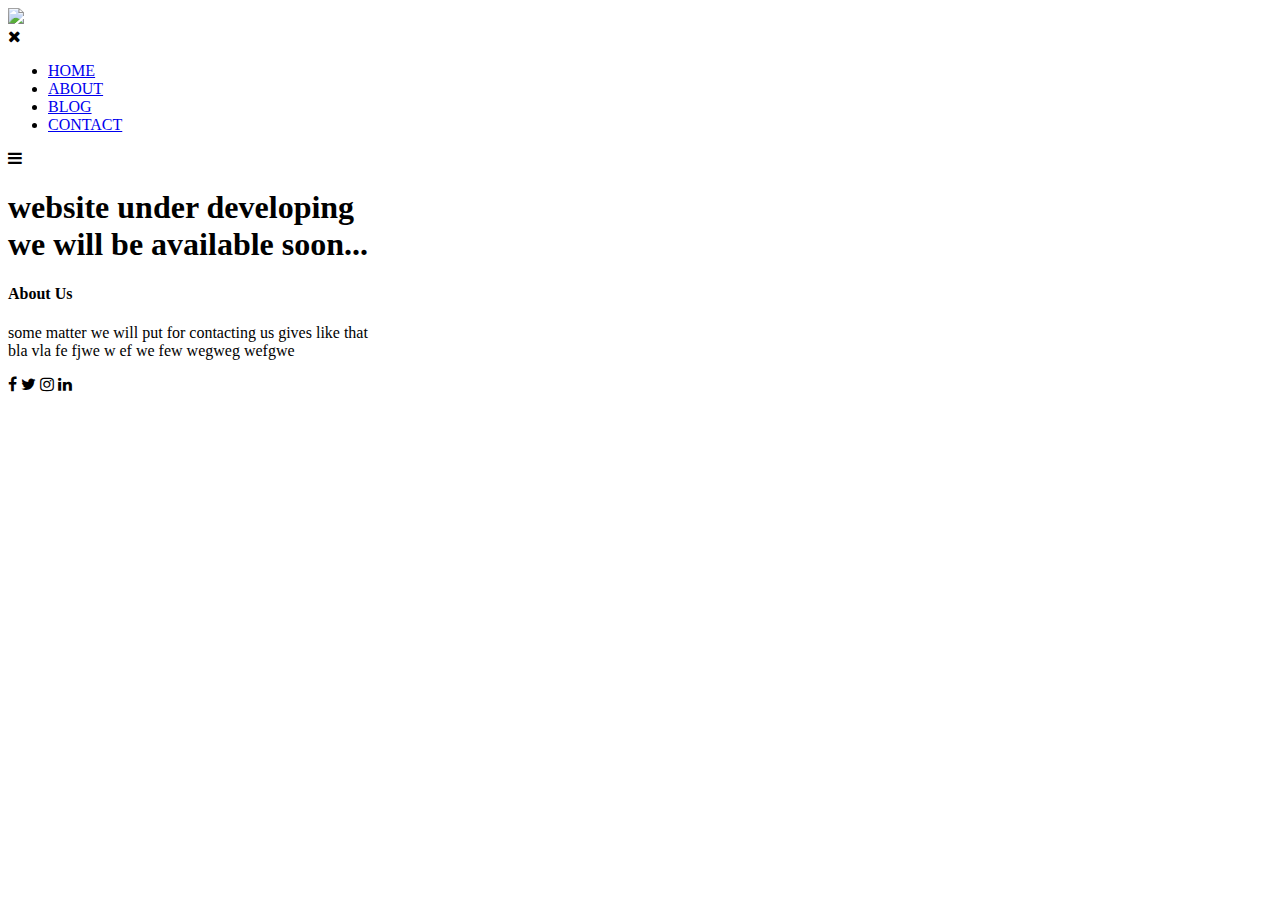
==== about.html @ 7eb0635b "Add files via upload" ====
<!DOCTYPE html>
<html>
<head>
    <meta charset="UTF-8">
    <meta http-equiv="X-UA-Compatible" content="IE=edge">
   
    <meta name="viewport" content="width=device-width, initial-scale=1.0">
    <title>trident</title>
    <link rel="stylesheet" href="style.css">
    
    <!--font style change from googlefonts-->
    <link rel="preconnect" href="https://fonts.gstatic.com" crossorigin>
    <link href="https://fonts.googleapis.com/css2?family=Poppins:ital,wght@0,600;1,300;1,700&display=swap" rel="stylesheet">
    
    <!---font awesome 4 cdn and icons---->
    <link rel="stylesheet" href="https://stackpath.bootstrapcdn.com/font-awesome/4.7.0/css/font-awesome.min.css">

</head>
<body>
    <section class="header">
        <nav>
            
            <a href="index.html"> <img src="bgtotallogo.png" height="auto" width="200"> </a>
            <div class="nav-links" id="navLinks">
                <!---font awesome 4 icon for close the menu and onclick javascript--->
                <i class="fa fa-times" onclick="hidemenu()" ></i>
                <ul>
                    <li> <a href="index.html">HOME</a> </li>
                    <li> <a href="about.html">ABOUT</a> </li>
                    <li> <a href="blog.html">BLOG</a> </li>
                    <li> <a href="contact.html">CONTACT</a> </li>
                </ul>
            </div>
            <!-----for closing the menu--->
            <i class="fa fa-bars" onclick="showmenu()"></i>
        </nav>

        <h1 class="available-soon">website under developing <br> we will be available soon...</h1>
        
    </section>

    <!--footer-->
    <section class="footer">
        <h4>About Us</h4>
        <p>some matter we will put for contacting us gives like that <br> bla vla fe fjwe w ef we few wegweg wefgwe </p>
        <div class="icons">
            <i class="fa fa-facebook"></i>
            <i class="fa fa-twitter"></i>
            <i class="fa fa-instagram"></i>
            <i class="fa fa-linkedin"></i>
        </div>
    </section>

<!---JavaScript for toggle menu----->
    <script>

        var navLinks = document.getElementById("navLinks");
        function showmenu()
        {
            navLinks.style.right="0px";
        }
        function hidemenu()
        {
            navLinks.style.right="-200px";
        }
    </script>

</body>
</html>
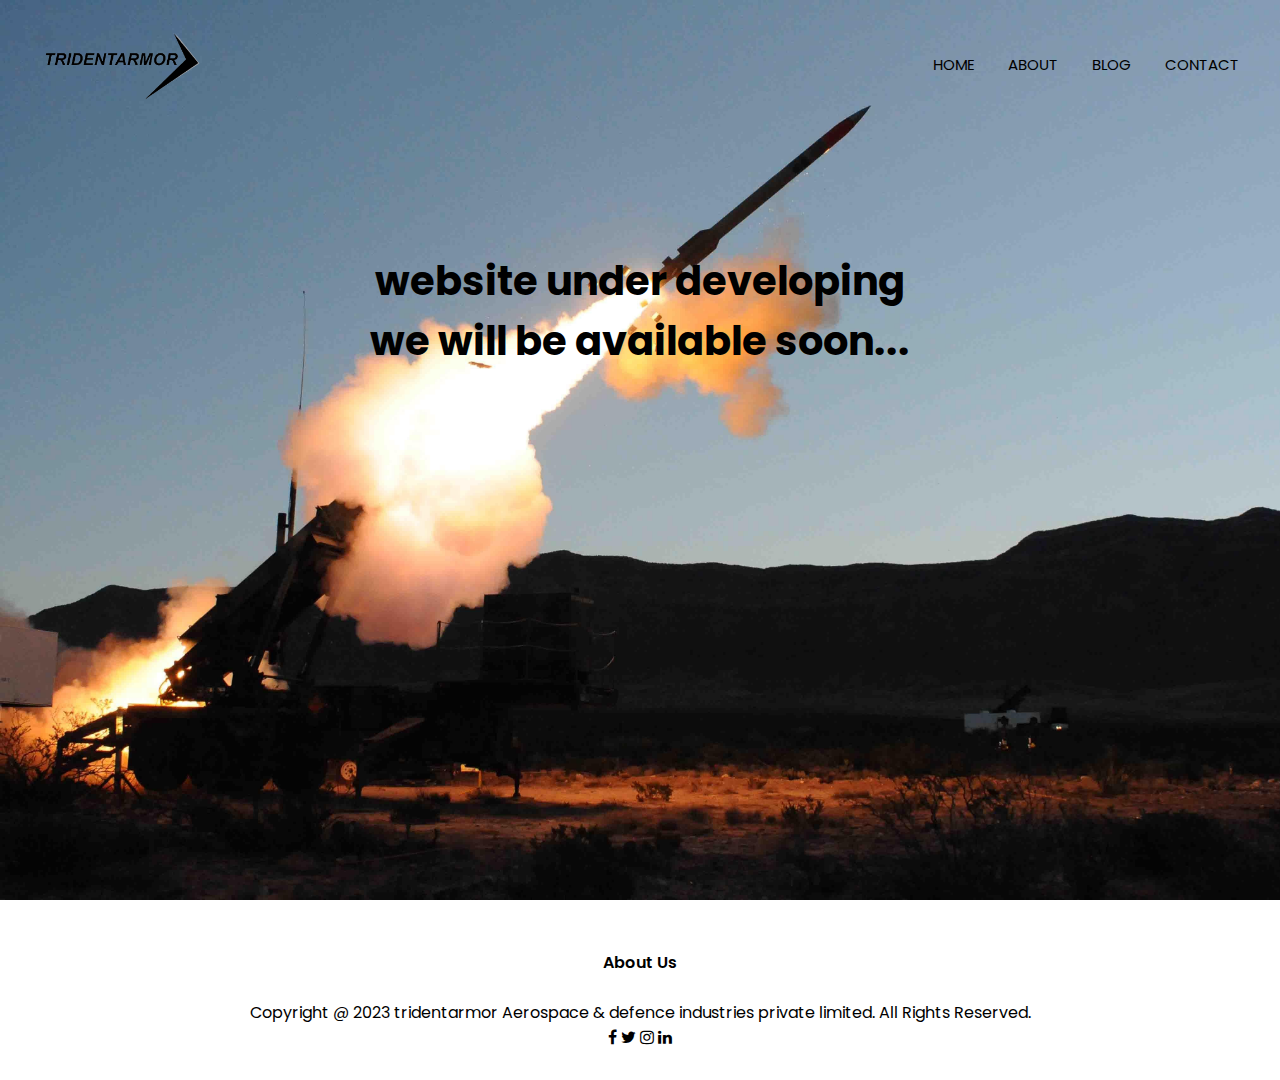
==== commit 662529d1: "Add files via upload" ====
--- a/about.html
+++ b/about.html
@@ -42,8 +42,7 @@
     <!--footer-->
     <section class="footer">
         <h4>About Us</h4>
-        <p>some matter we will put for contacting us gives like that <br> bla vla fe fjwe w ef we few wegweg wefgwe </p>
-        <div class="icons">
+        <p>Copyright @ 2023 tridentarmor Aerospace & defence industries private limited. All Rights Reserved. </p>
             <i class="fa fa-facebook"></i>
             <i class="fa fa-twitter"></i>
             <i class="fa fa-instagram"></i>
--- a/style.css
+++ b/style.css
@@ -0,0 +1,215 @@
+*{
+    margin: 0;
+    padding: 0;
+    font-family: 'Poppins', sans-serif;
+}
+/* heading and background image*/
+.header{
+    min-height: 100vh;
+    width: 100%;
+    background-image: url(deff.jpg);
+    background-size: cover;
+    position: relative;
+
+}
+
+nav{
+    display: flex;
+    padding: 1% 2%;
+    justify-content: space-between;
+    align-items: center;
+}
+nav img{
+    width: 200px;
+}
+.nav-links{
+    flex: 1;
+    text-align: right;
+}
+.nav-links ul li{
+    list-style: none;
+    display: inline-block;
+    padding: 0.1px 15px ;
+    position: relative;
+}
+
+/* navigation text size and color*/
+.nav-links ul li a{
+    color: black;
+    text-decoration: none;
+    font-size: 15px;
+}
+
+/* hover effect for nav*/
+.nav-links ul li::after{
+    content: '';
+    width: 0%;
+    height: 2px;
+    background: black;
+    display: block;
+    margin: auto;
+    transition: 0.4s;
+}
+.nav-links ul li:hover::after{
+    width: 100%;
+}
+
+/* company name and color and alignment */
+.text-box{
+    width: 90%;
+    color: black;
+    position: absolute;
+    top: 50%;
+    left: 50%;
+    transform: translate(-50%,-50%);
+    text-align: center;
+}
+.text-box h1{
+    font-size: 38px;
+}
+.text-box p{
+    margin: 10px 0 40px;
+    font-size: 14px;
+    color: black;
+}
+
+/* hover effect for visit us to know more button */
+.button{
+    display: inline-block;
+    text-decoration: none;
+    color: rgb(253, 253, 253);
+    border: 1px solid white ;
+    padding: 12px 34px;
+    font-size: 13px;
+    background: transparent;
+    position: relative;
+    cursor: pointer;
+}
+.button:hover{
+    border: 1px solid #f44336; 
+    background: #f44336;
+    transition: 0.8s;
+}
+
+/* to hide menu and close bar for large screen */
+nav .fa{
+    display: none;
+}
+
+/* for smaller screen */
+@media(max-width: 700px)
+{
+    .text-box h1{
+        font-size: 22px;
+    }
+    .nav-links ul li a{
+        color: white;
+    }
+    .nav-links ul li{
+        display: block;
+    }
+    .nav-links{
+        position: fixed;
+        background: #f44336;
+        height: 100vh;
+        width: 200px;
+        top: 0;
+        right: -200px;
+        text-align: left;
+        z-index: 2;
+        /*transition: 1s;*/
+    }
+    nav .fa{
+        display: block;
+        color: white;
+        margin: 10px;
+        font-size: 22px;
+        cursor: pointer;
+    }
+    .nav-links ul{
+        padding: 40px;
+    }
+}
+
+/*-----footer-----*/
+.footer{
+    width: 100%;
+    text-align: center;
+    padding: 30px 0;
+}
+.footer h4{
+    margin-bottom: 25px;
+    margin-top: 20px;
+    font-weight: 600;
+
+}
+.icons .fa{
+    color: red;
+    margin: 0 10px;
+    cursor: pointer;
+    padding: 18px 0px;
+}
+
+/*  contact us page */
+
+.sub-header{
+    height: 75vh;
+    width: 100%;
+    background-image: linear-gradient(rgba(4,9,30,0.7),rgba(4,9,30,0.7)),url(contact.jpg);
+    background-position: center;
+    background-size: cover;
+    position: relative;
+    text-align: center;
+    color: white;
+    
+}
+.heading{
+    margin-top: 55px;
+    font-size: xx-large;
+}
+
+.contact-us{
+    width:80%;
+    margin: auto;
+}
+.contact-col{
+    flex-basis: 48%;
+    margin-bottom: 70px;
+}
+.contact-col div{
+    display: flex;
+    align-items: center;
+    margin-bottom: 30px;
+}
+.new{
+    border: 1px solid #f44336;
+    background: transparent;
+    color: #f44336;
+}
+.new:hover{
+    color: #fff;
+
+}
+.contact-col input, .contact-col textarea{
+    width: 100%;
+    padding: 15px;
+    margin-bottom: 17px;
+    outline: none;
+    border: 1px solid #ccc;
+    box-sizing: border-box;
+}
+.available-soon{
+    text-align: center;
+    margin-top: 120px;
+    font-size: 40px;
+}
+
+/*--  contact form using js --
+.container{
+    width: 100%;
+    height: 100vh;
+    background: navy;
+    display: flex;
+    align-items: center;
+    justify-content: center;
+} */
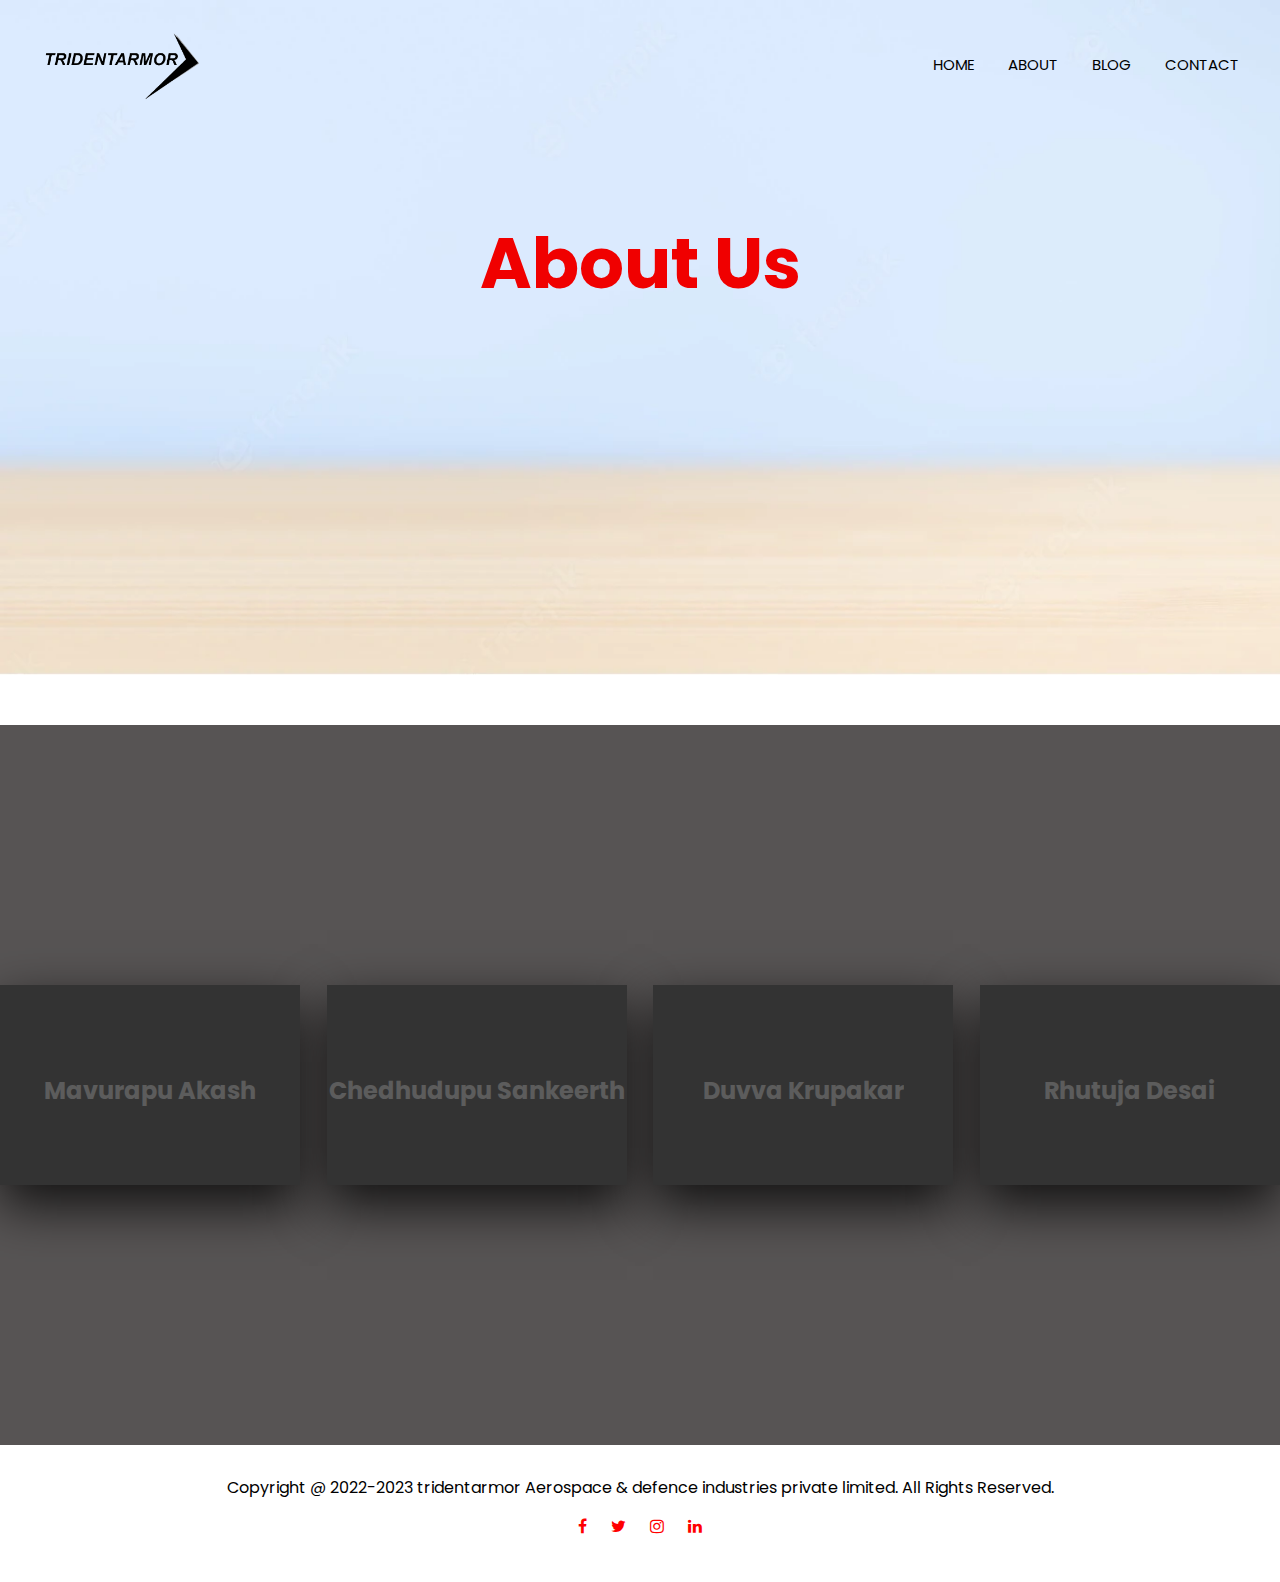
==== commit b4d2c614: "Add files via upload" ====
--- a/about.html
+++ b/about.html
@@ -7,7 +7,7 @@
     <meta name="viewport" content="width=device-width, initial-scale=1.0">
     <title>trident</title>
     <link rel="stylesheet" href="style.css">
-    
+   
     <!--font style change from googlefonts-->
     <link rel="preconnect" href="https://fonts.gstatic.com" crossorigin>
     <link href="https://fonts.googleapis.com/css2?family=Poppins:ital,wght@0,600;1,300;1,700&display=swap" rel="stylesheet">
@@ -17,7 +17,7 @@
 
 </head>
 <body>
-    <section class="header">
+    <section class="header-aboutus">
         <nav>
             
             <a href="index.html"> <img src="bgtotallogo.png" height="auto" width="200"> </a>
@@ -35,20 +35,90 @@
             <i class="fa fa-bars" onclick="showmenu()"></i>
         </nav>
 
-        <h1 class="available-soon">website under developing <br> we will be available soon...</h1>
+        <div class="aboutus">
+            <h1>About Us</h1>
+ 
+        </div>
         
     </section>
 
+
+    <section class="about">
+        <div class="container">
+            <div class="card">
+              <div class="face face1">
+                <div class="content">
+                  <h3>Mavurapu Akash</h3>
+                </div>
+              </div>
+              <div class="face face2">
+                <div class="content">
+                  <p>Founder and md small matter we will be written</p>
+                  <a href="#">Read More</a>
+                </div>
+              </div>
+            </div>
+            <div class="card">
+                <div class="face face1">
+                  <div class="content">
+                    <h3>Chedhudupu Sankeerth</h3>
+                  </div>
+                </div>
+                <div class="face face2">
+                  <div class="content">
+                    <p>co-Founder and ceo small matter we will be written</p>
+                    <a href="#">Read More</a>
+                  </div>
+                </div>
+            </div>
+            <div class="card">
+              <div class="face face1">
+                <div class="content">
+                  <h3>Duvva Krupakar</h3>
+                </div>
+              </div>
+              <div class="face face2">
+                <div class="content">
+                    <p>Co-Founder and coo small matter we will be written</p>
+                  <a href="#">Read More</a>
+                </div>
+              </div>
+            </div>
+            <div class="card">
+              <div class="face face1">
+                <div class="content">
+                  <h3>Rhutuja Desai</h3>
+                </div>
+              </div>
+              <div class="face face2">
+                <div class="content">
+                    <p>Co-Founder and cto small matter we will be written</p>
+                  <a href="#">Read More</a>
+                </div>
+              </div>
+            </div>
+          </div>
+    </section>
+
+
+
+
+
+
     <!--footer-->
     <section class="footer">
-        <h4>About Us</h4>
-        <p>Copyright @ 2023 tridentarmor Aerospace & defence industries private limited. All Rights Reserved. </p>
-            <i class="fa fa-facebook"></i>
-            <i class="fa fa-twitter"></i>
-            <i class="fa fa-instagram"></i>
-            <i class="fa fa-linkedin"></i>
+        
+        <p>
+          Copyright @ 2022-2023 tridentarmor Aerospace & defence industries private
+          limited. All Rights Reserved.
+        </p>
+        <div class="icons">
+          <i class="fa fa-facebook"></i>
+          <i class="fa fa-twitter"></i>
+          <i class="fa fa-instagram"></i>
+          <i class="fa fa-linkedin"></i>
         </div>
-    </section>
+      </section>
 
 <!---JavaScript for toggle menu----->
     <script>
--- a/style.css
+++ b/style.css
@@ -153,7 +153,7 @@
 /*  contact us page */
 
 .sub-header{
-    height: 75vh;
+    height: 80vh;
     width: 100%;
     background-image: linear-gradient(rgba(4,9,30,0.7),rgba(4,9,30,0.7)),url(contact.jpg);
     background-position: center;
@@ -164,8 +164,8 @@
     
 }
 .heading{
-    margin-top: 55px;
-    font-size: xx-large;
+    margin-top: 40px;
+    font-size: 50px;
 }
 
 .contact-us{
@@ -213,3 +213,130 @@
     align-items: center;
     justify-content: center;
 } */
+
+/*-- about us .html -- front look*/
+.header-aboutus{
+    min-height: 75vh;
+    width: 100%;
+    background-image: url(about.jpg);
+    background-size: cover;
+    position: relative;
+
+}
+.aboutus{
+    margin-top: 80px;
+    font-size: 35px;
+    text-align: center;
+    color: #f00000;
+   
+}
+
+/*--- dark over card effect about persons --*/
+.about{
+    margin-top: 50px;
+    padding: 0;
+    min-height: 80vh;
+    background: rgb(87, 84, 84);
+    display: flex;
+    justify-content: center;
+    align-items: center;
+    font-family: consolas;
+}
+
+.container{
+    width: 10000px;
+    position: relative;
+    display:inline-flex;
+    justify-content: space-between;
+}
+
+.container .card{
+    position: relative;
+    cursor: pointer;
+}
+
+.container .card .face{
+    width: 300px;
+    height: 200px;
+    transition: 0.5s;
+}
+
+.container .card .face.face1{
+    position: relative;
+    background: #333;
+    display: flex;
+    justify-content: center;
+    align-items: center;
+    z-index: 1;
+    transform: translateY(100px);
+}
+
+.container .card:hover .face.face1{
+    background: #ff0057;
+    transform: translateY(0);
+}
+
+.container .card .face.face1 .content{
+    opacity: 0.2;
+    transition: 0.4s;
+}
+
+.container .card:hover .face.face1 .content{
+    opacity: 1;
+}
+
+
+.container .card .face.face1 .content h3{
+    margin: 10px 0 0;
+    padding: 0;
+    color: #fff;
+    text-align: center;
+    font-size: 1.5em;
+}
+
+.container .card .face.face2{
+    position: relative;
+    background: #fff;
+    display: flex;
+    justify-content: center;
+    align-items: center;
+    padding: 20px;
+    box-sizing: border-box;
+    box-shadow: 0 20px 50px rgba(0, 0, 0, 0.8);
+    transform: translateY(-100px);
+}
+
+.container .card:hover .face.face2{
+    transform: translateY(0);
+}
+
+.container .card .face.face2 .content p{
+    margin: 0;
+    padding: 0;
+}
+
+.container .card .face.face2 .content a{
+    margin: 15px 0 0;
+    display:  inline-block;
+    text-decoration: none;
+    font-weight: 900;
+    color: #333;
+    padding: 5px;
+    border: 1px solid #333;
+}
+
+.container .card .face.face2 .content a:hover{
+    background: #333;
+    color: #fff;
+}
+@media(max-width: 700px)
+{
+    .container{
+        width: 300px;
+        position:relative;
+        align-items: center;
+        display:block;
+        align-content: center;
+        justify-content: space-between;
+    }
+}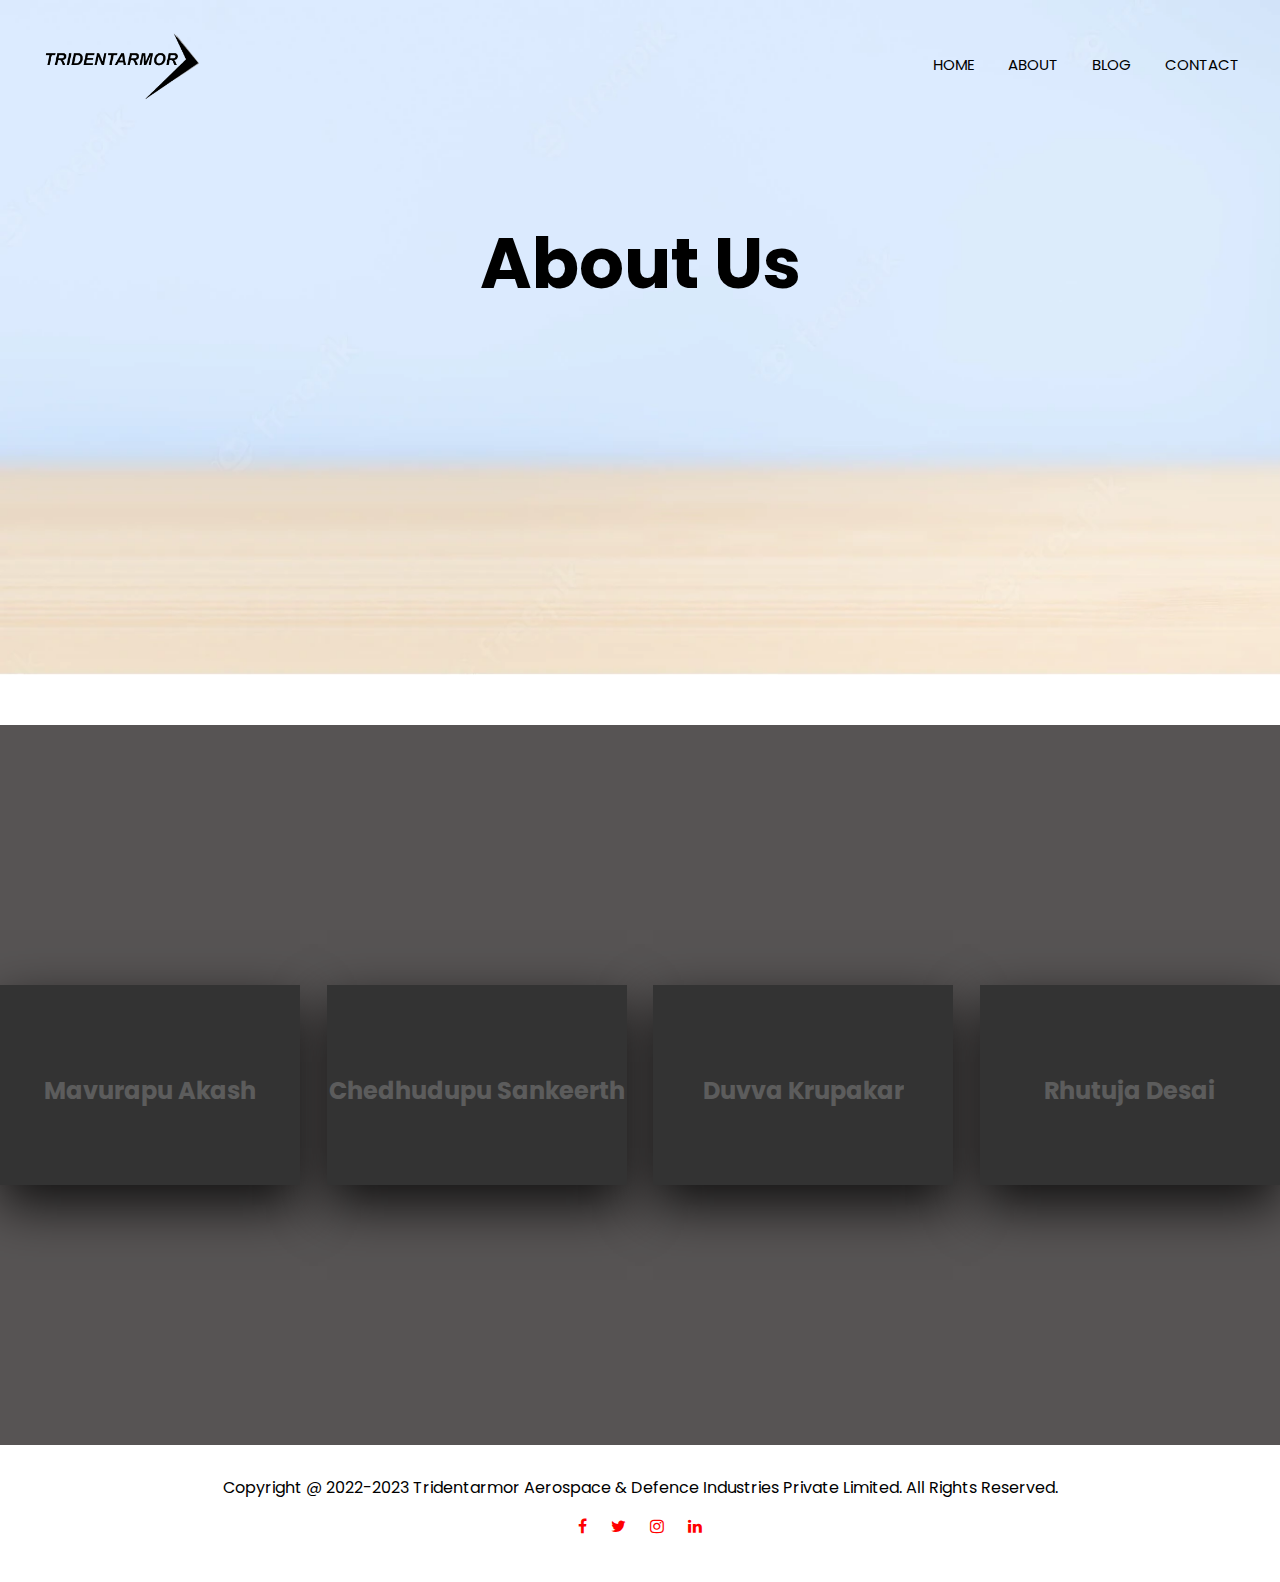
==== commit 56a61153: "Add files via upload" ====
--- a/about.html
+++ b/about.html
@@ -53,8 +53,15 @@
               </div>
               <div class="face face2">
                 <div class="content">
-                  <p>Founder and md small matter we will be written</p>
-                  <a href="#">Read More</a>
+                  <p>Founder & Managing Director</p>
+                  <br>
+                  <div class="icons">
+                    <a href="https://www.linkedin.com/in/mavurapu-akash-196589210" target="_blank"><i class="fa fa-linkedin"></i></a>
+                    <i class="fa fa-envelope-o"></i>
+                    <i class="fa fa-instagram"></i>
+                    
+                  </div>
+                  
                 </div>
               </div>
             </div>
@@ -66,8 +73,15 @@
                 </div>
                 <div class="face face2">
                   <div class="content">
-                    <p>co-Founder and ceo small matter we will be written</p>
-                    <a href="#">Read More</a>
+                    <p>Co-Founder & Chief Executive Officer</p>
+                    <br>
+                    <div class="icons">
+                      <a href="https://www.linkedin.com/in/chedhudupu-sankeerth-582070241" target="_blank"><i class="fa fa-linkedin"></i></a>
+                      <a href="https://instagram.com/__sankeerth__6112?igshid=ZmZhODViOGI=" target="_blank"><i class="fa fa-instagram"></i></a>
+                      <i class="fa fa-envelope-o"></i>
+                      
+                      
+                    </div>
                   </div>
                 </div>
             </div>
@@ -79,8 +93,13 @@
               </div>
               <div class="face face2">
                 <div class="content">
-                    <p>Co-Founder and coo small matter we will be written</p>
-                  <a href="#">Read More</a>
+                    <p>Co-Founder & Chief Operating Officer</p>
+                    <div class="icons">
+                      <a href="https://www.linkedin.com/in/krupakar-duvva-aab09022b" target="_blank"><i class="fa fa-linkedin"></i></a>
+                      <i class="fa fa-envelope-o"></i>
+                      <i class="fa fa-instagram"></i>
+                      
+                    </div>
                 </div>
               </div>
             </div>
@@ -92,8 +111,12 @@
               </div>
               <div class="face face2">
                 <div class="content">
-                    <p>Co-Founder and cto small matter we will be written</p>
-                  <a href="#">Read More</a>
+                    <p>Co-Founder and Chief Technology Officer</p>
+                    <div class="icons">
+                      <i class="fa fa-envelope-o"></i>
+                      <i class="fa fa-instagram"></i>
+                      <i class="fa fa-linkedin" ></i>
+                    </div>
                 </div>
               </div>
             </div>
@@ -108,17 +131,16 @@
     <!--footer-->
     <section class="footer">
         
-        <p>
-          Copyright @ 2022-2023 tridentarmor Aerospace & defence industries private
-          limited. All Rights Reserved.
-        </p>
-        <div class="icons">
+      <p>Copyright @ 2022-2023 Tridentarmor Aerospace & Defence Industries Private
+          Limited. All Rights Reserved. </p>
+      <div class="icons">
           <i class="fa fa-facebook"></i>
           <i class="fa fa-twitter"></i>
-          <i class="fa fa-instagram"></i>
-          <i class="fa fa-linkedin"></i>
-        </div>
-      </section>
+          <a href="https://instagram.com/tridentarmor?igshid=Yzg5MTU1MDY=" target="_blank"><i class="fa fa-instagram"></i></a>
+          <a href="https://www.linkedin.com/company/tridentarmor-aerospace-defence-industries-private-limited/" target="_blank"><i class="fa fa-linkedin"></i></a>
+          
+      </div>
+  </section>
 
 <!---JavaScript for toggle menu----->
     <script>
--- a/style.css
+++ b/style.css
@@ -227,7 +227,7 @@
     margin-top: 80px;
     font-size: 35px;
     text-align: center;
-    color: #f00000;
+    color: #000000;
    
 }
 
@@ -272,7 +272,7 @@
 }
 
 .container .card:hover .face.face1{
-    background: #ff0057;
+    background: #c42c69;
     transform: translateY(0);
 }
 
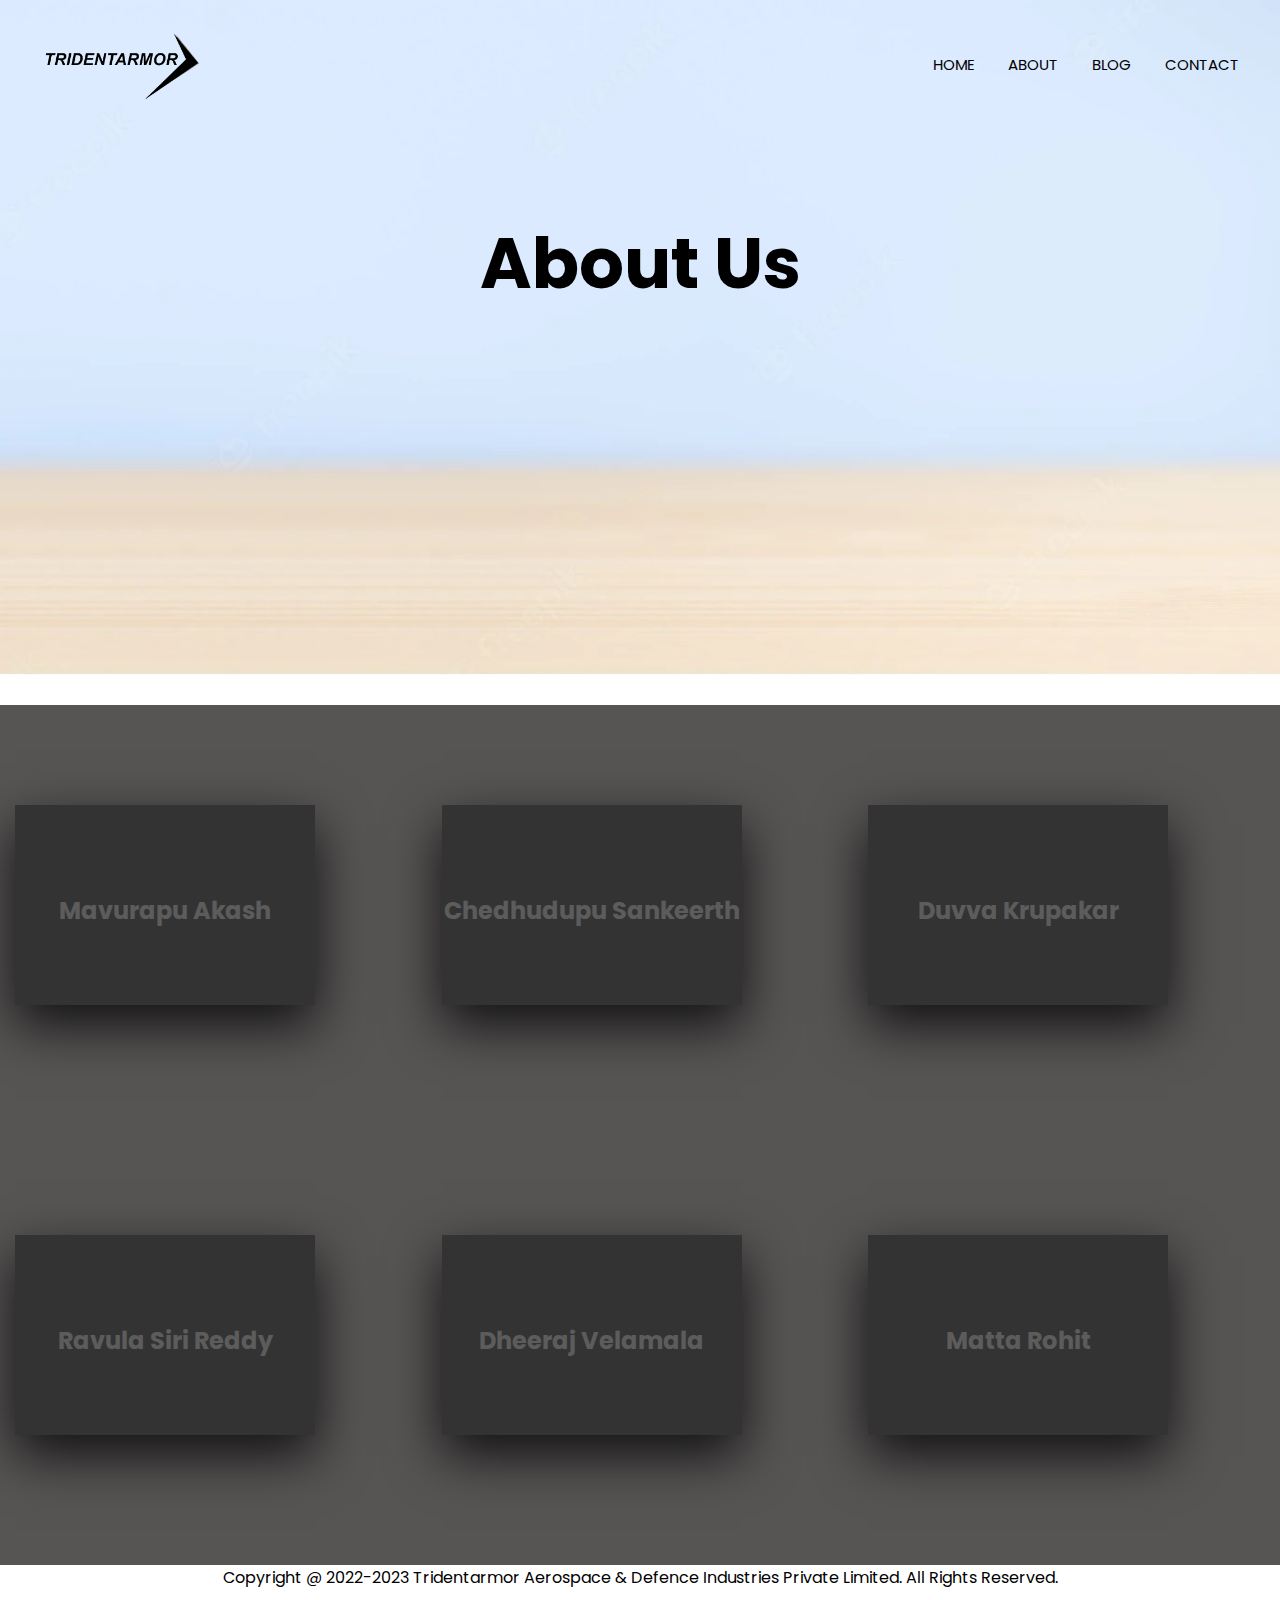
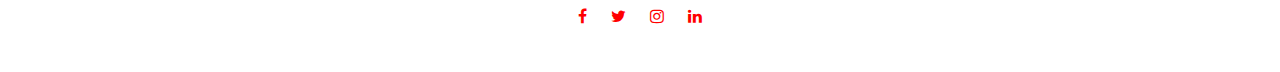
==== commit 0a3d9bea: "Add files via upload" ====
--- a/about.html
+++ b/about.html
@@ -45,6 +45,7 @@
 
     <section class="about">
         <div class="container">
+
             <div class="card">
               <div class="face face1">
                 <div class="content">
@@ -57,11 +58,10 @@
                   <br>
                   <div class="icons">
                     <a href="https://www.linkedin.com/in/mavurapu-akash-196589210" target="_blank"><i class="fa fa-linkedin"></i></a>
-                    <i class="fa fa-envelope-o"></i>
+                    <a href="mailto:akashmavurapu@trident-armor.com"><i class="fa fa-envelope-o"></i></a>
                     <i class="fa fa-instagram"></i>
                     
                   </div>
-                  
                 </div>
               </div>
             </div>
@@ -77,10 +77,9 @@
                     <br>
                     <div class="icons">
                       <a href="https://www.linkedin.com/in/chedhudupu-sankeerth-582070241" target="_blank"><i class="fa fa-linkedin"></i></a>
+                      <a href="mailto:chedhudupusankeerth@trident-armor.com"><i class="fa fa-envelope-o"></i></a>
                       <a href="https://instagram.com/__sankeerth__6112?igshid=ZmZhODViOGI=" target="_blank"><i class="fa fa-instagram"></i></a>
-                      <i class="fa fa-envelope-o"></i>
                       
-                      
                     </div>
                   </div>
                 </div>
@@ -97,31 +96,72 @@
                     <div class="icons">
                       <a href="https://www.linkedin.com/in/krupakar-duvva-aab09022b" target="_blank"><i class="fa fa-linkedin"></i></a>
                       <i class="fa fa-envelope-o"></i>
-                      <i class="fa fa-instagram"></i>
-                      
-                    </div>
-                </div>
-              </div>
-            </div>
-            <div class="card">
-              <div class="face face1">
-                <div class="content">
-                  <h3>Rhutuja Desai</h3>
-                </div>
-              </div>
-              <div class="face face2">
-                <div class="content">
-                    <p>Co-Founder and Chief Technology Officer</p>
-                    <div class="icons">
-                      <i class="fa fa-envelope-o"></i>
-                      <i class="fa fa-instagram"></i>
-                      <i class="fa fa-linkedin" ></i>
+                      <i class="fa fa-instagram"></i> 
                     </div>
                 </div>
               </div>
             </div>
           </div>
-    </section>
+        </section>
+        
+        <section class="about">
+          <div class="container">
+            <div class="card">
+              <div class="face face1">
+                <div class="content">
+                  <h3>Ravula Siri Reddy</h3>
+                </div>
+              </div>
+              <div class="face face2">
+                <div class="content">
+                    <p>Co-Founder & Chief Financial Officer</p>
+                    <div class="icons">
+                      <a href="https://www.linkedin.com/in/ravula-siri-reddy-306302249" target="_blank"><i class="fa fa-linkedin"></i></a>
+                      <i class="fa fa-envelope-o"></i>
+                      <i class="fa fa-instagram"></i> 
+                    </div>
+                </div>
+              </div>
+            </div>
+
+            <div class="card">
+              <div class="face face1">
+                <div class="content">
+                  <h3>Dheeraj Velamala</h3>
+                </div>
+              </div>
+              <div class="face face2">
+                <div class="content">
+                    <p>Chief Technology Officer</p>
+                    <div class="icons">
+                      <a href="https://www.linkedin.com/in/dheeraj-velamala-2201b1241" target="_blank"><i class="fa fa-linkedin"></i></a>
+                      <i class="fa fa-envelope-o"></i>
+                      <i class="fa fa-instagram"></i> 
+                    </div>
+                </div>
+              </div>
+            </div>
+
+            <div class="card">
+              <div class="face face1">
+                <div class="content">
+                  <h3>Matta Rohit</h3>
+                </div>
+              </div>
+              <div class="face face2">
+                <div class="content">
+                    <p>Embedded System Designer</p>
+                    <div class="icons">
+                      <a href="https://in.linkedin.com/in/rohit-matta-a63bb2185" target="_blank"><i class="fa fa-linkedin"></i></a>
+                      <i class="fa fa-envelope-o"></i>
+                      <i class="fa fa-instagram"></i> 
+                    </div>
+                </div>
+              </div>
+            </div>
+          </div>
+        </section>
+    
 
 
 
--- a/style.css
+++ b/style.css
@@ -233,24 +233,30 @@
 
 /*--- dark over card effect about persons --*/
 .about{
-    margin-top: 50px;
+    margin-top: 30px;
+    margin-bottom: -30px;
     padding: 0;
-    min-height: 80vh;
+    min-height: 40vh;
     background: rgb(87, 84, 84);
     display: flex;
+    /*justify-content: center;*/
+    flex-direction: column;
+    align-items: center;
+    font-family: consolas;
+}
+
+.container {
+    width: 100%;
+    position: relative;
+    display: flex;
+    flex-wrap: wrap;
     justify-content: center;
-    align-items: center;
-    font-family: consolas;
-}
-
-.container{
-    width: 10000px;
-    position: relative;
-    display:inline-flex;
-    justify-content: space-between;
-}
-
-.container .card{
+    gap: 30px;
+}
+
+.container .card {
+    width: calc(33.33% - 30px);
+    margin-bottom: 30px;
     position: relative;
     cursor: pointer;
 }
@@ -339,4 +345,15 @@
         align-content: center;
         justify-content: space-between;
     }
+}
+@media (max-width: 900px) {
+    .container .card {
+        width: calc(50% - 30px);
+    }
+}
+
+@media (max-width: 600px) {
+    .container .card {
+        width: 100%;
+    }
 }